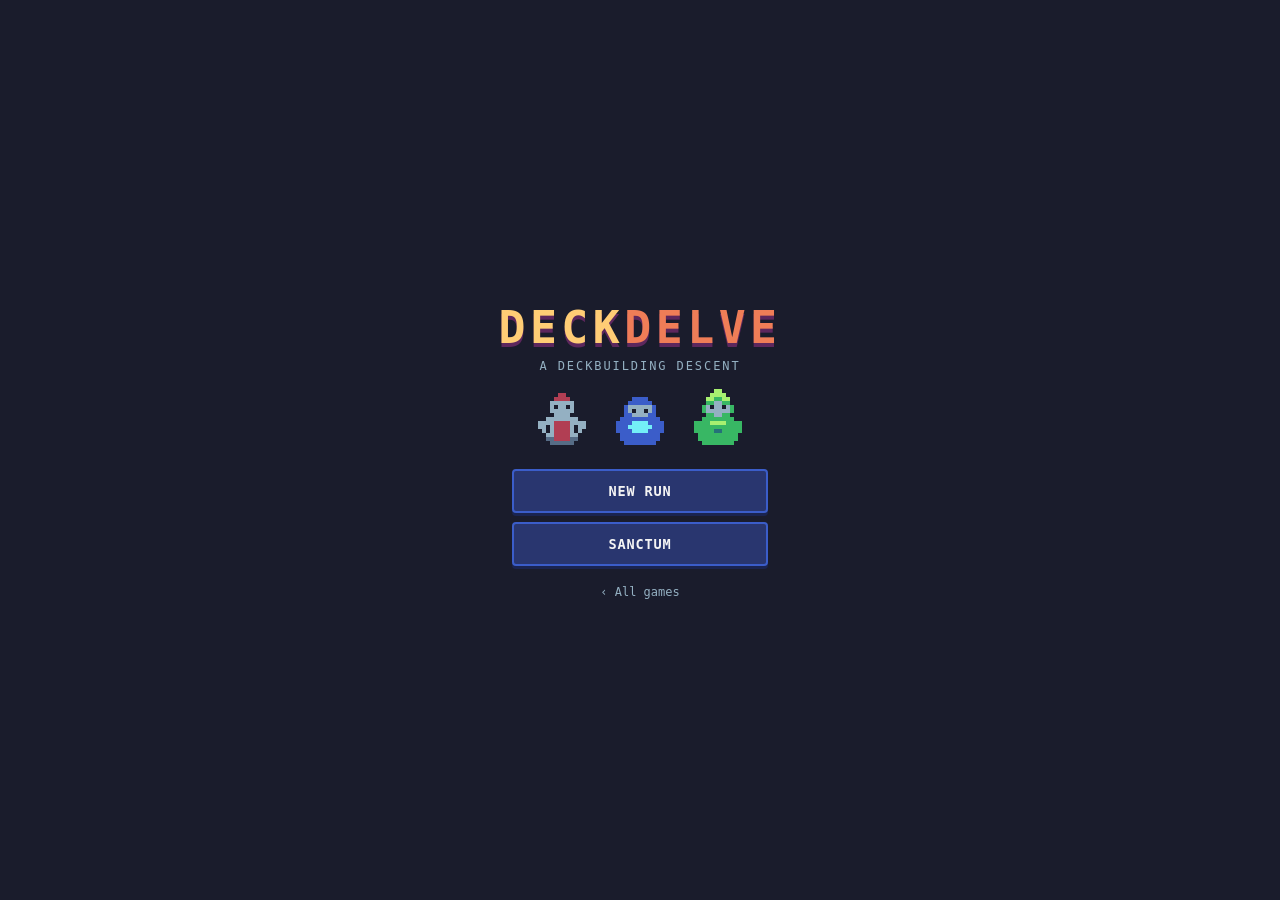
==== games/deckdelve/index.html @ 260368cd "Add Deckdelve, a deckbuilding roguelike A Dream Quest-shaped run: pick a class, take a ten-card deck" ====
<!DOCTYPE html>
<html lang="en">
<head>
  <meta charset="UTF-8">
  <meta name="viewport" content="width=device-width, initial-scale=1, viewport-fit=cover">
  <meta name="theme-color" content="#1a1c2c">
  <title>Deckdelve</title>

  <link rel="manifest" href="../../shared/manifest.json">
  <meta name="apple-mobile-web-app-capable" content="yes">
  <meta name="apple-mobile-web-app-status-bar-style" content="black-translucent">
  <meta name="apple-mobile-web-app-title" content="Deckdelve">
  <link rel="apple-touch-icon" href="../../shared/icons/icon-180.png">
  <link rel="icon" href="../../shared/icons/icon-192.png">

  <link rel="stylesheet" href="../../shared/base.css">
  <link rel="stylesheet" href="style.css">
</head>
<body>
  <div class="app">

    <!-- ---------- title ---------- -->
    <section class="screen is-active" data-screen="title">
      <div class="title-block">
        <h1 class="logo">DECK<span>DELVE</span></h1>
        <p class="tagline">A deckbuilding descent</p>
        <div class="title-art" id="title-art" aria-hidden="true"></div>
      </div>
      <div class="title-menu">
        <button class="rpg-button rpg-button--primary" id="btn-continue" type="button" hidden>Continue</button>
        <button class="rpg-button" id="btn-new" type="button">New Run</button>
        <button class="rpg-button" id="btn-sanctum" type="button">Sanctum</button>
      </div>
      <a class="link-back" href="../../">‹ All games</a>
    </section>

    <!-- ---------- sanctum: what survives a run ---------- -->
    <section class="screen" data-screen="sanctum">
      <header class="bar">
        <button class="icon-button" data-back="title" type="button" aria-label="Title screen">‹</button>
        <span class="bar__title">Sanctum</span>
        <span class="echoes"><b id="sanctum-echoes">0</b> ✦</span>
      </header>
      <div class="scroller">
        <p class="blurb" id="sanctum-stats"></p>
        <div class="unlocks" id="unlock-list"></div>
      </div>
    </section>

    <!-- ---------- choose a class ---------- -->
    <section class="screen" data-screen="pick">
      <header class="bar">
        <button class="icon-button" data-back="title" type="button" aria-label="Title screen">‹</button>
        <span class="bar__title">Choose a delver</span>
      </header>
      <div class="scroller" id="class-list"></div>
    </section>

    <!-- ---------- the path ---------- -->
    <section class="screen" data-screen="path">
      <header class="bar">
        <button class="icon-button" data-back="title" type="button" aria-label="Leave for the title screen">‹</button>
        <span class="bar__title" id="path-title">The Cistern</span>
        <button class="chip-button" id="btn-deck" type="button">Deck <b id="deck-count">10</b></button>
      </header>
      <div class="path-body">
        <div class="hero-slot" id="path-hero"></div>
        <p class="path-prompt" id="path-prompt">Two ways on. Pick one.</p>
        <div class="path-options" id="path-options"></div>
      </div>
    </section>

    <!-- ---------- a fight ---------- -->
    <section class="screen" data-screen="battle">
      <header class="bar">
        <span class="bar__title" id="battle-title">Fight</span>
        <span class="bar__meta">Turn <b id="battle-turn">1</b></span>
      </header>

      <div class="field" id="enemy-row"></div>

      <div class="controls">
        <p class="log" id="battle-log" aria-live="polite"></p>
        <div class="hero-slot" id="battle-hero"></div>
        <p class="card-detail" id="card-detail"></p>
        <div class="hand" id="hand"></div>
        <div class="battle-actions">
          <span class="pile">Draw <b id="pile-draw">0</b></span>
          <button class="rpg-button rpg-button--primary" id="btn-end-turn" type="button">End Turn</button>
          <span class="pile">Used <b id="pile-discard">0</b></span>
        </div>
      </div>
    </section>

  </div>

  <div class="overlay" id="overlay" hidden>
    <div class="panel" id="panel"></div>
  </div>

  <script type="module" src="game.js"></script>
</body>
</html>
---- shared/base.css ----
/* Shared foundation for every game in this repo.
   Solves the iPhone/Safari basics once so each game doesn't re-solve them. */

:root {
  --bg: #0f172a;
  --surface: #1e293b;
  --surface-lit: #334155;
  --accent: #818cf8;
  --accent-strong: #6366f1;
  --text: #f8fafc;
  --text-dim: #94a3b8;
  --radius: 16px;
  --gap: clamp(6px, 2.2vw, 12px);
}

* {
  box-sizing: border-box;
}

html,
body {
  margin: 0;
  height: 100%;
  /* Games own the whole screen: no page scrolling, no rubber-band bounce. */
  overflow: hidden;
  overscroll-behavior: none;
}

body {
  /* dvh, not vh: Safari's collapsing URL bar makes 100vh overflow the screen. */
  min-height: 100dvh;
  background: var(--bg);
  color: var(--text);
  font-family: -apple-system, BlinkMacSystemFont, "Segoe UI", Roboto, sans-serif;
  -webkit-font-smoothing: antialiased;
  /* Don't let iOS resize text when the phone rotates. */
  -webkit-text-size-adjust: 100%;
  /* Kill the grey flash and the double-tap-to-zoom delay on taps. */
  -webkit-tap-highlight-color: transparent;
  touch-action: manipulation;
  -webkit-user-select: none;
  user-select: none;
  /* No "Copy / Look Up" bubble when a card is held down. */
  -webkit-touch-callout: none;
  /* Keep content clear of the notch, the home indicator and rounded corners. */
  padding: env(safe-area-inset-top) env(safe-area-inset-right)
    env(safe-area-inset-bottom) env(safe-area-inset-left);
}

.app {
  display: flex;
  flex-direction: column;
  height: 100%;
}

button {
  font: inherit;
  color: inherit;
  background: none;
  border: none;
  padding: 0;
  cursor: pointer;
}

a {
  color: inherit;
  text-decoration: none;
}

/* A round icon button, sized to stay comfortably tappable (44px is Apple's
   minimum recommended touch target). */
.icon-button {
  display: grid;
  place-items: center;
  width: 44px;
  height: 44px;
  flex: none;
  border-radius: 50%;
  background: var(--surface);
  color: var(--text-dim);
  font-size: 1.25rem;
  line-height: 1;
  transition: background 0.15s ease, color 0.15s ease, transform 0.1s ease;
}

.icon-button:active {
  background: var(--surface-lit);
  color: var(--text);
  transform: scale(0.92);
}

.pill-button {
  padding: 0.85rem 2rem;
  border-radius: 999px;
  background: var(--accent-strong);
  color: #fff;
  font-weight: 600;
  transition: transform 0.1s ease, filter 0.15s ease;
}

.pill-button:active {
  transform: scale(0.96);
  filter: brightness(1.15);
}

@media (prefers-reduced-motion: reduce) {
  * {
    animation-duration: 0.01ms !important;
    transition-duration: 0.01ms !important;
  }
}
---- games/deckdelve/style.css ----
/* Deckdelve. The interface uses the same Sweetie-16 ramp as the sprites, so
   chrome, cards and monsters read as one piece of hardware. */

:root {
  --ink: #1a1c2c;
  --pit: #12141f;
  --panel: #29366f;
  --panel-lit: #3b5dc9;
  --edge: #566c86;
  --paper: #f4f4f4;
  --dim: #94b0c2;
  --gold: #ffcd75;
  --blood: #b13e53;
  --flame: #ef7d57;
  --mana: #41a6f6;
  --leaf: #38b764;
  --plum: #5d275d;

  /* One knob for the hand, one for the monsters. Both fold height into the
     width so landscape - where vertical space is the scarce thing - shrinks
     them instead of overflowing. */
  --card-w: clamp(50px, min(17vw, 11.5vh), 76px);
  --foe-size: clamp(46px, min(24vw, 16vh), 104px);
}

body {
  background: var(--ink);
  color: var(--paper);
  font-family: ui-monospace, "SF Mono", Menlo, Consolas, monospace;
}

.app {
  position: relative;
  height: 100%;
}

.screen {
  display: none;
  flex-direction: column;
  height: 100%;
}

.screen.is-active {
  display: flex;
}

/* Every sprite in the game goes through this: hard edges, no interpolation.
   Sizing is left to each context - and those rules have to name the canvas
   too, or `canvas.sprite` outranks them and the art comes out stretched. */
canvas.sprite {
  image-rendering: pixelated;
  display: block;
  width: 100%;
  height: 100%;
}

/* ---------- shared chrome ------------------------------------------------ */

.bar {
  display: flex;
  align-items: center;
  gap: 0.6rem;
  padding: 0.5rem 0.7rem;
  border-bottom: 2px solid var(--panel);
  flex: none;
}

.bar__title {
  flex: 1;
  font-size: 0.85rem;
  font-weight: 700;
  letter-spacing: 0.08em;
  text-transform: uppercase;
  overflow: hidden;
  text-overflow: ellipsis;
  white-space: nowrap;
}

.bar__meta,
.echoes {
  font-size: 0.75rem;
  color: var(--dim);
}

.echoes b { color: var(--gold); }

.chip-button {
  padding: 0.35rem 0.6rem;
  border: 2px solid var(--panel);
  border-radius: 4px;
  font-size: 0.65rem;
  letter-spacing: 0.08em;
  text-transform: uppercase;
  color: var(--dim);
}

.chip-button b { color: var(--paper); }

.rpg-button {
  padding: 0.75rem 1rem;
  border: 2px solid var(--panel-lit);
  border-radius: 4px;
  background: var(--panel);
  color: var(--paper);
  font: inherit;
  font-size: 0.85rem;
  font-weight: 700;
  letter-spacing: 0.06em;
  text-transform: uppercase;
  /* A chunky offset shadow rather than a gradient - it reads as a console
     button, and it survives being scaled down on a small phone. */
  box-shadow: 0 3px 0 #1a2450;
  transition: transform 0.08s ease, box-shadow 0.08s ease, filter 0.12s ease;
}

.rpg-button:active:not(:disabled) {
  transform: translateY(3px);
  box-shadow: 0 0 0 #1a2450;
}

.rpg-button:disabled {
  opacity: 0.35;
  box-shadow: none;
}

.rpg-button--primary {
  background: var(--blood);
  border-color: var(--flame);
  box-shadow: 0 3px 0 #6d2233;
}

.rpg-button--primary:active:not(:disabled) {
  box-shadow: 0 0 0 #6d2233;
}

.rpg-button--quiet {
  background: transparent;
  border-color: var(--edge);
  box-shadow: none;
  font-size: 0.72rem;
  padding: 0.55rem 0.8rem;
}

.scroller {
  flex: 1;
  min-height: 0;
  overflow-y: auto;
  -webkit-overflow-scrolling: touch;
  padding: 0.8rem;
  display: grid;
  gap: 0.7rem;
  align-content: start;
}

.blurb {
  margin: 0;
  color: var(--dim);
  font-size: 0.75rem;
  line-height: 1.5;
}

/* ---------- gauges and chips --------------------------------------------- */

.gauge {
  position: relative;
  height: 10px;
  border: 1px solid var(--edge);
  border-radius: 2px;
  background: var(--pit);
  overflow: hidden;
}

.gauge__fill {
  height: 100%;
  background: var(--leaf);
  transition: width 0.3s ease;
}

.gauge.is-hurt .gauge__fill { background: var(--gold); }
.gauge.is-critical .gauge__fill { background: var(--blood); }

.gauge__text {
  position: absolute;
  inset: 0;
  display: grid;
  place-items: center;
  font-size: 8px;
  letter-spacing: 0.04em;
  text-shadow: 0 1px 0 #000;
}

.chips {
  display: flex;
  gap: 3px;
  flex-wrap: wrap;
  margin-top: 3px;
  min-height: 11px;
}

.chip {
  padding: 1px 4px;
  border-radius: 2px;
  font-size: 8px;
  letter-spacing: 0.04em;
  text-transform: uppercase;
  background: var(--edge);
  color: var(--ink);
}

.chip.is-bad { background: var(--blood); color: var(--paper); }
.chip.is-good { background: var(--leaf); color: var(--ink); }
.chip--block { background: var(--mana); color: var(--ink); }

/* ---------- title -------------------------------------------------------- */

.screen[data-screen="title"] {
  justify-content: center;
  align-items: center;
  gap: 1.2rem;
  padding: 1.2rem;
  text-align: center;
}

.title-block {
  display: grid;
  gap: 0.3rem;
  justify-items: center;
}

.logo {
  margin: 0;
  font-size: clamp(1.8rem, 11vw, 2.8rem);
  font-weight: 800;
  letter-spacing: 0.1em;
  color: var(--gold);
  text-shadow: 0 4px 0 var(--plum);
}

.logo span { color: var(--flame); }

.tagline {
  margin: 0 0 0.5rem;
  color: var(--dim);
  font-size: 0.75rem;
  letter-spacing: 0.16em;
  text-transform: uppercase;
}

.title-art {
  display: flex;
  gap: 0.9rem;
}

.title-art canvas.sprite {
  width: clamp(44px, 14vw, 64px);
  height: clamp(44px, 14vw, 64px);
  animation: bob 2.4s ease-in-out infinite;
}

.title-art canvas.sprite:nth-child(2) { animation-delay: 0.3s; }
.title-art canvas.sprite:nth-child(3) { animation-delay: 0.6s; }

.title-menu {
  display: grid;
  gap: 0.6rem;
  width: min(100%, 16rem);
}

.link-back {
  color: var(--dim);
  font-size: 0.75rem;
}

/* ---------- sanctum ------------------------------------------------------ */

.unlocks {
  display: grid;
  gap: 0.6rem;
}

.unlock {
  display: grid;
  gap: 0.2rem;
  padding: 0.7rem 0.8rem;
  border: 2px solid var(--panel);
  border-radius: 5px;
  background: rgba(41, 54, 111, 0.35);
  text-align: left;
  width: 100%;
}

.unlock__head {
  display: flex;
  justify-content: space-between;
  align-items: baseline;
  gap: 0.5rem;
}

.unlock__name {
  font-size: 0.85rem;
  font-weight: 700;
  letter-spacing: 0.05em;
}

.unlock__cost {
  font-size: 0.7rem;
  color: var(--gold);
}

.unlock__desc {
  margin: 0;
  font-size: 0.7rem;
  line-height: 1.4;
  color: var(--dim);
}

.unlock.is-owned {
  border-color: var(--leaf);
  background: rgba(56, 183, 100, 0.12);
}

.unlock.is-owned .unlock__cost { color: var(--leaf); }
.unlock.is-locked { opacity: 0.5; }

/* ---------- class picker ------------------------------------------------- */

.pick {
  display: grid;
  grid-template-columns: 52px 1fr;
  gap: 0.8rem;
  align-items: center;
  padding: 0.7rem 0.8rem;
  border: 2px solid var(--panel);
  border-radius: 5px;
  background: rgba(41, 54, 111, 0.35);
  text-align: left;
  width: 100%;
}

.pick canvas.sprite { width: 52px; height: 52px; }
.pick.is-locked { opacity: 0.45; }

.pick__head {
  display: flex;
  justify-content: space-between;
  align-items: baseline;
  gap: 0.5rem;
}

.pick__name { font-size: 0.95rem; font-weight: 700; }
.pick__stat { font-size: 0.65rem; color: var(--gold); }

.pick__blurb {
  margin: 0.25rem 0 0;
  font-size: 0.7rem;
  line-height: 1.4;
  color: var(--dim);
}

/* ---------- the path ----------------------------------------------------- */

.path-body {
  flex: 1;
  min-height: 0;
  display: flex;
  flex-direction: column;
  gap: 0.7rem;
  padding: 0.8rem;
}

.path-prompt {
  margin: 0;
  font-size: 0.72rem;
  letter-spacing: 0.12em;
  text-transform: uppercase;
  color: var(--dim);
  text-align: center;
}

.path-options {
  flex: 1;
  min-height: 0;
  display: grid;
  gap: 0.7rem;
  align-content: center;
}

.door {
  display: grid;
  grid-template-columns: 2rem 1fr auto;
  align-items: center;
  gap: 0.7rem;
  padding: 0.8rem;
  border: 2px solid var(--panel-lit);
  border-radius: 5px;
  background: rgba(41, 54, 111, 0.5);
  box-shadow: 0 3px 0 #1a2450;
  text-align: left;
  transition: transform 0.08s ease, box-shadow 0.08s ease;
}

.door:active {
  transform: translateY(3px);
  box-shadow: 0 0 0 #1a2450;
}

.door__icon {
  font-size: 1.3rem;
  text-align: center;
  color: var(--gold);
}

.door__label {
  display: block;
  font-size: 0.85rem;
  font-weight: 700;
  letter-spacing: 0.06em;
  text-transform: uppercase;
}

.door__desc {
  display: block;
  font-size: 0.66rem;
  color: var(--dim);
  margin-top: 0.15rem;
}

.door__foes {
  display: flex;
  gap: 0.25rem;
}

.door__foes canvas.sprite { width: 30px; height: 30px; }

.door--elite { border-color: var(--flame); }
.door--elite .door__icon { color: var(--flame); }
.door--boss { border-color: var(--blood); background: rgba(177, 62, 83, 0.25); }
.door--boss .door__icon { color: var(--blood); }
.door--rest { border-color: var(--leaf); }
.door--rest .door__icon { color: var(--leaf); }
.door--shrine { border-color: var(--mana); }
.door--shrine .door__icon { color: var(--mana); }

/* ---------- the hero strip ----------------------------------------------- */

/* Just a mount point. It must not be a .hero-strip itself, or the real strip
   lands inside the sprite column of its own grid. */
.hero-slot { flex: none; }

.hero-strip {
  display: grid;
  grid-template-columns: 38px 1fr auto;
  align-items: center;
  gap: 0.6rem;
  padding: 0.4rem 0.6rem;
  border: 2px solid var(--panel);
  border-radius: 5px;
  background: rgba(41, 54, 111, 0.3);
  flex: none;
  position: relative;
}

.hero-strip canvas.sprite { width: 38px; height: 38px; }

.hero-strip__body { min-width: 0; }

.hero-strip__name {
  display: flex;
  justify-content: space-between;
  align-items: baseline;
  gap: 0.5rem;
  font-size: 0.75rem;
  font-weight: 700;
  margin-bottom: 3px;
}

.hero-strip__note {
  font-size: 0.62rem;
  font-weight: 400;
  color: var(--dim);
}

.orb {
  display: grid;
  place-items: center;
  width: 38px;
  height: 38px;
  border: 2px solid var(--gold);
  border-radius: 50%;
  background: rgba(255, 205, 117, 0.12);
  color: var(--gold);
  font-size: 0.7rem;
  font-weight: 700;
}

/* ---------- the field ---------------------------------------------------- */

.field {
  flex: 1;
  min-height: 0;
  display: flex;
  /* Monsters stand on the floor, near the hand: on a tall phone that keeps
     the targets under the thumb instead of stranded up by the status bar. */
  align-items: flex-end;
  justify-content: center;
  gap: 0.5rem;
  padding: 0.5rem 0.5rem 4%;
  /* A backstop: a monster taller than the room must never bleed up over the
     status bar. The sizes below keep it from coming to this. */
  overflow: hidden;
  /* A stone room: cold light from above, warmth pooling at the floor. */
  background:
    radial-gradient(90% 55% at 50% 0%, rgba(59, 93, 201, 0.18), transparent 70%),
    radial-gradient(120% 60% at 50% 100%, rgba(93, 39, 93, 0.4), transparent 75%);
}

.foe {
  position: relative;
  display: grid;
  justify-items: center;
  gap: 2px;
  padding: 3px;
  border: 2px solid transparent;
  border-radius: 4px;
  min-width: 0;
  max-width: 33%;
}

.foe__art {
  position: relative;
  display: block;
  width: var(--foe-size);
  height: var(--foe-size);
  animation: bob 3s ease-in-out infinite;
}

/* A pool of shadow under each monster: without it they read as floating in
   the dark rather than standing in a room. */
.foe__art::after {
  content: "";
  position: absolute;
  left: 12%;
  right: 12%;
  bottom: -5%;
  height: 12%;
  border-radius: 50%;
  background: rgba(18, 20, 31, 0.55);
  z-index: -1;
}

.foe:nth-child(2) .foe__art { animation-delay: 0.4s; }
.foe:nth-child(3) .foe__art { animation-delay: 0.8s; }

.foe.is-boss .foe__art {
  width: calc(var(--foe-size) * 1.5);
  height: calc(var(--foe-size) * 1.5);
}

.foe__name {
  font-size: 0.58rem;
  color: var(--dim);
  white-space: nowrap;
  overflow: hidden;
  text-overflow: ellipsis;
  max-width: 100%;
}

.foe .gauge { width: min(100%, 78px); }
.foe .chips { justify-content: center; }

.foe.is-targetable {
  border-color: var(--flame);
  animation: pulse 1s ease-in-out infinite;
}

.foe.is-dead { display: none; }

/* What it is about to do, in the only two things that matter: the icon and
   the number. */
.intent {
  display: flex;
  align-items: center;
  gap: 3px;
  padding: 2px 5px;
  border: 1px solid var(--edge);
  border-radius: 999px;
  background: var(--pit);
  font-size: 0.62rem;
  min-height: 18px;
}

.intent canvas.sprite { width: 13px; height: 13px; }

/* ---------- battle controls ---------------------------------------------- */

.controls {
  flex: none;
  display: grid;
  /* Without this the hand's own width pushes the whole control block wider
     than the phone, and every measurement of "does it fit" comes out wrong. */
  min-width: 0;
  gap: 0.4rem;
  padding: 0.4rem 0.6rem 0.5rem;
  border-top: 2px solid var(--panel);
}

.log {
  margin: 0;
  min-height: 1em;
  font-size: 0.68rem;
  color: var(--gold);
  text-align: center;
}

.card-detail {
  margin: 0;
  min-height: 1.1em;
  font-size: 0.62rem;
  line-height: 1.2;
  color: var(--dim);
  text-align: center;
}

.hand {
  display: flex;
  justify-content: center;
  align-items: flex-end;
  min-width: 0;
  gap: 4px;
  min-height: calc(var(--card-w) * 1.5);
}

/* A big hand will not sit side by side on a phone, so it fans: game.js
   measures the row and sets the overlap that makes it fit, rather than
   shrinking every face until nothing is readable. */
.hand .card + .card {
  margin-left: var(--overlap, 0px);
}

.battle-actions {
  display: grid;
  grid-template-columns: 1fr auto 1fr;
  align-items: center;
  gap: 0.5rem;
}

.pile {
  font-size: 0.62rem;
  color: var(--dim);
  text-align: center;
}

.pile b { color: var(--paper); }

.battle-actions .rpg-button { padding: 0.6rem 1.1rem; }

/* ---------- cards -------------------------------------------------------- */

.card {
  position: relative;
  flex: 0 0 auto;
  width: var(--card-w);
  height: calc(var(--card-w) * 1.5);
  padding: 3px;
  display: grid;
  grid-template-rows: auto 1fr auto auto;
  justify-items: center;
  gap: 1px;
  border: 2px solid var(--edge);
  border-radius: 4px;
  background: linear-gradient(180deg, #232744, #171a2c);
  color: var(--paper);
  text-align: center;
  transition: transform 0.1s ease, border-color 0.1s ease;
}

.card--attack { border-color: var(--blood); }
.card--skill { border-color: var(--mana); }
.card--power { border-color: var(--gold); }

.card.is-selected {
  transform: translateY(-10px);
  box-shadow: 0 0 0 2px var(--gold);
  z-index: 2;
}

.card.is-spent { opacity: 0.4; }

.card.is-upgraded {
  background: linear-gradient(180deg, #2c2a4a, #1d1a2e);
  box-shadow: inset 0 0 0 1px rgba(255, 205, 117, 0.5);
}

.card__cost {
  position: absolute;
  top: -7px;
  left: -7px;
  display: grid;
  place-items: center;
  width: 17px;
  height: 17px;
  border: 2px solid var(--gold);
  border-radius: 50%;
  background: var(--ink);
  color: var(--gold);
  font-size: 0.6rem;
  font-weight: 700;
}

.card canvas.sprite.card__icon {
  width: 58%;
  height: auto;
  aspect-ratio: 1;
  align-self: center;
}

.card__name {
  font-size: 0.48rem;
  font-weight: 700;
  letter-spacing: 0.02em;
  text-transform: uppercase;
  line-height: 1.1;
  max-width: 100%;
  overflow: hidden;
  text-overflow: ellipsis;
  white-space: nowrap;
}

.card__lines {
  display: grid;
  gap: 1px;
  width: 100%;
}

.card__line {
  font-size: 0.42rem;
  letter-spacing: 0.02em;
  color: var(--gold);
  white-space: nowrap;
  overflow: hidden;
  text-overflow: ellipsis;
}

.card__line--quiet { color: var(--edge); }

.card--compact {
  width: calc(var(--card-w) * 0.92);
  height: calc(var(--card-w) * 1.38);
}

/* ---------- overlay panels ----------------------------------------------- */

/* `hidden` sets display:none, which a class rule would otherwise beat - and
   an overlay that never leaves puts a dark sheet over the whole game. */
.overlay[hidden] {
  display: none;
}

.overlay {
  position: fixed;
  inset: 0;
  display: grid;
  place-items: center;
  padding: env(safe-area-inset-top) env(safe-area-inset-right)
    env(safe-area-inset-bottom) env(safe-area-inset-left);
  background: rgba(18, 20, 31, 0.88);
  z-index: 10;
}

.panel {
  /* Solid, not just a tint: a card list over a live path screen is unreadable
     otherwise. */
  width: min(100%, 30rem);
  max-height: calc(100% - 1rem);
  margin: 0.5rem;
  overflow-y: auto;
  -webkit-overflow-scrolling: touch;
  display: grid;
  gap: 0.7rem;
  padding: 1rem 0.9rem;
  align-content: start;
  border: 2px solid var(--panel);
  border-radius: 6px;
  background: rgba(18, 20, 31, 0.97);
}

.panel__head { text-align: center; }

.panel__title {
  margin: 0;
  font-size: 1.1rem;
  letter-spacing: 0.08em;
  text-transform: uppercase;
  color: var(--gold);
}

.panel__sub,
.panel__body {
  margin: 0.3rem 0 0;
  font-size: 0.72rem;
  line-height: 1.4;
  color: var(--dim);
  text-align: center;
}

.card-row {
  display: flex;
  justify-content: center;
  align-items: flex-start;
  gap: 0.5rem;
  flex-wrap: wrap;
}

.card-pick {
  display: grid;
  justify-items: center;
  gap: 0.3rem;
  width: calc(var(--card-w) + 12px);
}

.card-pick__text {
  margin: 0;
  font-size: 0.52rem;
  line-height: 1.25;
  color: var(--dim);
  text-align: center;
}

.deck-grid {
  display: flex;
  flex-wrap: wrap;
  justify-content: center;
  gap: 0.4rem;
}

.legend {
  display: grid;
  gap: 0.3rem;
  margin-top: 0.4rem;
  padding-top: 0.6rem;
  border-top: 2px solid var(--panel);
}

.legend__title {
  margin: 0;
  font-size: 0.7rem;
  letter-spacing: 0.14em;
  text-transform: uppercase;
  color: var(--dim);
}

.legend__row {
  margin: 0;
  font-size: 0.62rem;
  line-height: 1.45;
  color: var(--dim);
}

/* ---------- feedback ----------------------------------------------------- */

.floater {
  position: absolute;
  left: 50%;
  top: 20%;
  transform: translateX(-50%);
  font-size: 0.85rem;
  font-weight: 700;
  text-shadow: 0 2px 0 #000;
  pointer-events: none;
  animation: float-up 0.75s ease-out forwards;
  z-index: 3;
}

.floater--hit { color: var(--flame); }
.floater--block { color: var(--mana); }
.floater--heal { color: var(--leaf); }

.is-struck { animation: shake 0.22s ease-in-out; }

@keyframes float-up {
  from { opacity: 1; transform: translate(-50%, 0); }
  to { opacity: 0; transform: translate(-50%, -26px); }
}

@keyframes shake {
  0%, 100% { transform: translateX(0); }
  25% { transform: translateX(-4px); }
  75% { transform: translateX(4px); }
}

@keyframes bob {
  0%, 100% { transform: translateY(0); }
  50% { transform: translateY(-4px); }
}

@keyframes pulse {
  0%, 100% { border-color: var(--flame); }
  50% { border-color: var(--gold); }
}

/* ---------- landscape ----------------------------------------------------

   Short and wide: the field gets whatever is left after the controls, and the
   controls get tighter rather than taller. */

@media (orientation: landscape) and (max-height: 460px) {
  :root { --foe-size: clamp(40px, 12.5vh, 76px); }
  .controls { gap: 0.25rem; padding: 0.3rem 0.6rem 0.4rem; }
  .log, .card-detail { font-size: 0.6rem; min-height: 0.9em; }
  .hero-strip { padding: 0.25rem 0.5rem; }
  .hero-strip__art, .orb { width: 30px; height: 30px; }
  .bar { padding: 0.3rem 0.7rem; }
  .battle-actions .rpg-button { padding: 0.45rem 1rem; }
  .path-options { gap: 0.5rem; }
  .door { padding: 0.55rem 0.7rem; }
}
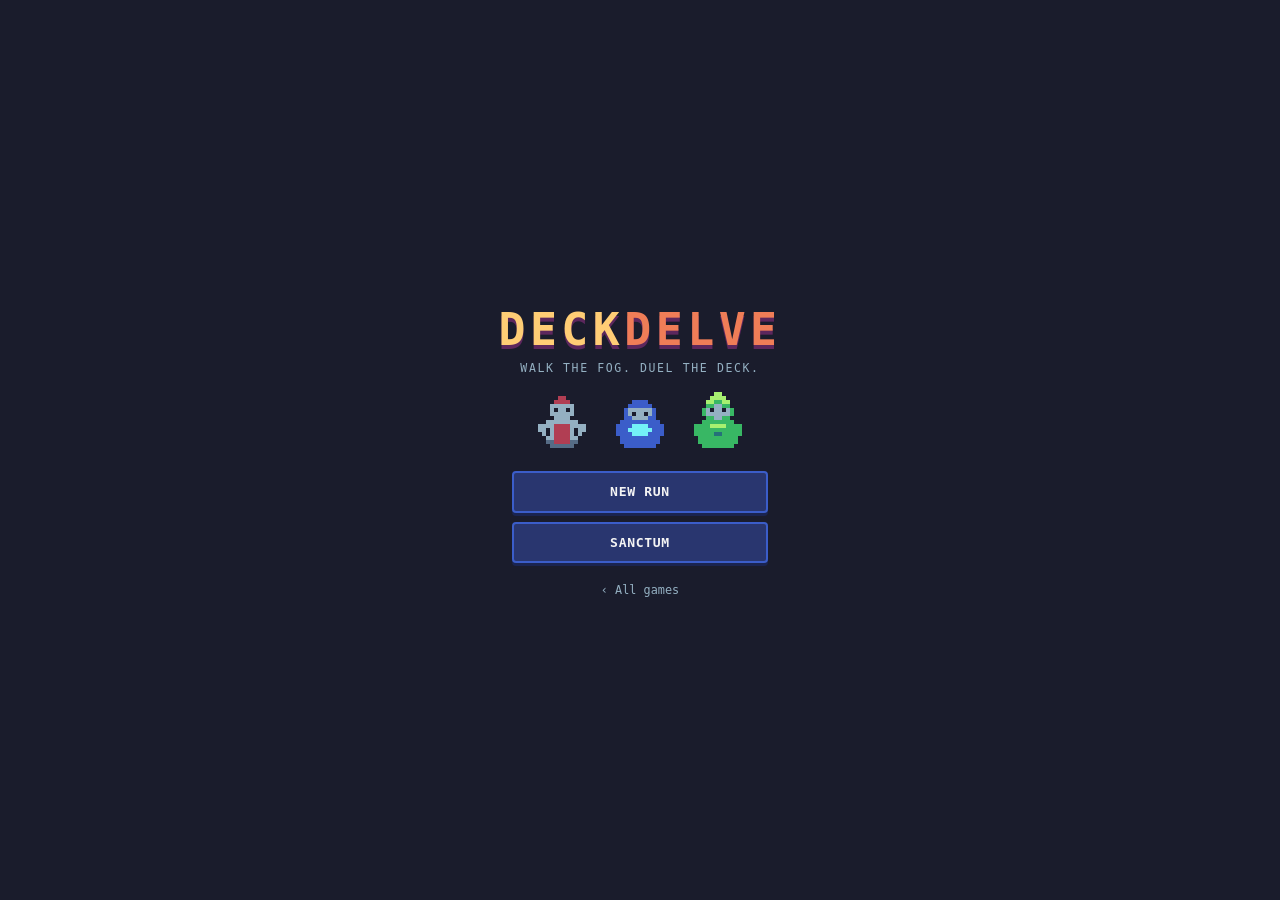
==== commit 8865a21c: "Deckdelve: rebuild it as a dungeon crawl, not a Spire clone The first version had the Spire's skelet" ====
--- a/games/deckdelve/index.html
+++ b/games/deckdelve/index.html
@@ -23,7 +23,7 @@
     <section class="screen is-active" data-screen="title">
       <div class="title-block">
         <h1 class="logo">DECK<span>DELVE</span></h1>
-        <p class="tagline">A deckbuilding descent</p>
+        <p class="tagline">Walk the fog. Duel the deck.</p>
         <div class="title-art" id="title-art" aria-hidden="true"></div>
       </div>
       <div class="title-menu">
@@ -39,7 +39,7 @@
       <header class="bar">
         <button class="icon-button" data-back="title" type="button" aria-label="Title screen">‹</button>
         <span class="bar__title">Sanctum</span>
-        <span class="echoes"><b id="sanctum-echoes">0</b> ✦</span>
+        <span class="echoes"><b id="sanctum-lore">0</b> ✦</span>
       </header>
       <div class="scroller">
         <p class="blurb" id="sanctum-stats"></p>
@@ -47,7 +47,7 @@
       </div>
     </section>
 
-    <!-- ---------- choose a class ---------- -->
+    <!-- ---------- choose a delver ---------- -->
     <section class="screen" data-screen="pick">
       <header class="bar">
         <button class="icon-button" data-back="title" type="button" aria-label="Title screen">‹</button>
@@ -56,37 +56,49 @@
       <div class="scroller" id="class-list"></div>
     </section>
 
-    <!-- ---------- the path ---------- -->
-    <section class="screen" data-screen="path">
+    <!-- ---------- the dungeon floor ---------- -->
+    <section class="screen" data-screen="map">
       <header class="bar">
         <button class="icon-button" data-back="title" type="button" aria-label="Leave for the title screen">‹</button>
-        <span class="bar__title" id="path-title">The Cistern</span>
-        <button class="chip-button" id="btn-deck" type="button">Deck <b id="deck-count">10</b></button>
+        <span class="bar__title" id="map-title">The Cistern</span>
+        <span class="bar__meta" id="map-left"></span>
       </header>
-      <div class="path-body">
-        <div class="hero-slot" id="path-hero"></div>
-        <p class="path-prompt" id="path-prompt">Two ways on. Pick one.</p>
-        <div class="path-options" id="path-options"></div>
+
+      <div class="map-wrap">
+        <div class="grid" id="grid"></div>
+      </div>
+
+      <div class="map-foot">
+        <p class="log" id="map-log" aria-live="polite"></p>
+        <div class="hero-slot" id="map-hero"></div>
+        <div class="map-actions">
+          <button class="chip-button" id="btn-deck" type="button">Deck <b id="deck-count">8</b></button>
+          <button class="chip-button" id="btn-potion" type="button">Potion <b id="potion-count">0</b></button>
+          <button class="chip-button" id="btn-legend" type="button">Statuses</button>
+        </div>
       </div>
     </section>
 
-    <!-- ---------- a fight ---------- -->
-    <section class="screen" data-screen="battle">
+    <!-- ---------- a duel ---------- -->
+    <section class="screen" data-screen="duel">
       <header class="bar">
-        <span class="bar__title" id="battle-title">Fight</span>
-        <span class="bar__meta">Turn <b id="battle-turn">1</b></span>
+        <span class="bar__title" id="duel-title">Cinder Mote</span>
+        <span class="bar__meta">Round <b id="duel-round">1</b></span>
       </header>
 
-      <div class="field" id="enemy-row"></div>
+      <div class="arena">
+        <button class="foe" id="foe-card" type="button"></button>
+      </div>
 
       <div class="controls">
-        <p class="log" id="battle-log" aria-live="polite"></p>
-        <div class="hero-slot" id="battle-hero"></div>
+        <p class="tell" id="foe-tell" aria-live="polite"></p>
+        <div class="scales" id="scales"></div>
+        <div class="hero-slot" id="duel-hero"></div>
         <p class="card-detail" id="card-detail"></p>
         <div class="hand" id="hand"></div>
         <div class="battle-actions">
           <span class="pile">Draw <b id="pile-draw">0</b></span>
-          <button class="rpg-button rpg-button--primary" id="btn-end-turn" type="button">End Turn</button>
+          <button class="rpg-button rpg-button--primary" id="btn-end-round" type="button">End Round</button>
           <span class="pile">Used <b id="pile-discard">0</b></span>
         </div>
       </div>
--- a/shared/base.css
+++ b/shared/base.css
@@ -67,6 +67,15 @@
   text-decoration: none;
 }
 
+/* `hidden` is only a UA default of `display: none`, so any class that sets
+   `display` itself silently beats it - and an overlay that is still laid out
+   swallows every tap on the screen behind it while being invisible. Every
+   game here had re-solved this in its own stylesheet; it lives here now so
+   the next one inherits the fix. */
+[hidden] {
+  display: none !important;
+}
+
 /* A round icon button, sized to stay comfortably tappable (44px is Apple's
    minimum recommended touch target). */
 .icon-button {
--- a/games/deckdelve/style.css
+++ b/games/deckdelve/style.css
@@ -1,5 +1,5 @@
 /* Deckdelve. The interface uses the same Sweetie-16 ramp as the sprites, so
-   chrome, cards and monsters read as one piece of hardware. */
+   chrome, cards, tiles and monsters read as one piece of hardware. */
 
 :root {
   --ink: #1a1c2c;
@@ -16,11 +16,9 @@
   --leaf: #38b764;
   --plum: #5d275d;
 
-  /* One knob for the hand, one for the monsters. Both fold height into the
-     width so landscape - where vertical space is the scarce thing - shrinks
-     them instead of overflowing. */
+  /* Both fold height into the width, so landscape - where vertical space is
+     the scarce thing - shrinks them instead of overflowing. */
   --card-w: clamp(50px, min(17vw, 11.5vh), 76px);
-  --foe-size: clamp(46px, min(24vw, 16vh), 104px);
 }
 
 body {
@@ -29,24 +27,13 @@
   font-family: ui-monospace, "SF Mono", Menlo, Consolas, monospace;
 }
 
-.app {
-  position: relative;
-  height: 100%;
-}
-
-.screen {
-  display: none;
-  flex-direction: column;
-  height: 100%;
-}
-
-.screen.is-active {
-  display: flex;
-}
-
-/* Every sprite in the game goes through this: hard edges, no interpolation.
-   Sizing is left to each context - and those rules have to name the canvas
-   too, or `canvas.sprite` outranks them and the art comes out stretched. */
+.app { position: relative; height: 100%; }
+
+.screen { display: none; flex-direction: column; height: 100%; }
+.screen.is-active { display: flex; }
+
+/* Hard edges, no interpolation. Sizing is left to each context - and those
+   rules have to name the canvas too, or `canvas.sprite` outranks them. */
 canvas.sprite {
   image-rendering: pixelated;
   display: block;
@@ -67,61 +54,51 @@
 
 .bar__title {
   flex: 1;
-  font-size: 0.85rem;
+  font-size: 0.82rem;
   font-weight: 700;
-  letter-spacing: 0.08em;
+  letter-spacing: 0.07em;
   text-transform: uppercase;
   overflow: hidden;
   text-overflow: ellipsis;
   white-space: nowrap;
 }
 
-.bar__meta,
-.echoes {
-  font-size: 0.75rem;
-  color: var(--dim);
-}
-
+.bar__meta, .echoes { font-size: 0.7rem; color: var(--dim); white-space: nowrap; }
+.bar__meta b.is-late { color: var(--flame); }
 .echoes b { color: var(--gold); }
 
 .chip-button {
-  padding: 0.35rem 0.6rem;
+  padding: 0.35rem 0.55rem;
   border: 2px solid var(--panel);
   border-radius: 4px;
-  font-size: 0.65rem;
-  letter-spacing: 0.08em;
+  font-size: 0.62rem;
+  letter-spacing: 0.06em;
   text-transform: uppercase;
   color: var(--dim);
 }
 
 .chip-button b { color: var(--paper); }
+.chip-button:disabled { opacity: 0.35; }
 
 .rpg-button {
-  padding: 0.75rem 1rem;
+  padding: 0.7rem 1rem;
   border: 2px solid var(--panel-lit);
   border-radius: 4px;
   background: var(--panel);
   color: var(--paper);
   font: inherit;
-  font-size: 0.85rem;
+  font-size: 0.82rem;
   font-weight: 700;
-  letter-spacing: 0.06em;
+  letter-spacing: 0.05em;
   text-transform: uppercase;
-  /* A chunky offset shadow rather than a gradient - it reads as a console
+  /* Chunky offset shadow rather than a gradient - it reads as a console
      button, and it survives being scaled down on a small phone. */
   box-shadow: 0 3px 0 #1a2450;
-  transition: transform 0.08s ease, box-shadow 0.08s ease, filter 0.12s ease;
-}
-
-.rpg-button:active:not(:disabled) {
-  transform: translateY(3px);
-  box-shadow: 0 0 0 #1a2450;
-}
-
-.rpg-button:disabled {
-  opacity: 0.35;
-  box-shadow: none;
-}
+  transition: transform 0.08s ease, box-shadow 0.08s ease;
+}
+
+.rpg-button:active:not(:disabled) { transform: translateY(3px); box-shadow: 0 0 0 #1a2450; }
+.rpg-button:disabled { opacity: 0.35; box-shadow: none; }
 
 .rpg-button--primary {
   background: var(--blood);
@@ -129,16 +106,14 @@
   box-shadow: 0 3px 0 #6d2233;
 }
 
-.rpg-button--primary:active:not(:disabled) {
-  box-shadow: 0 0 0 #6d2233;
-}
+.rpg-button--primary:active:not(:disabled) { box-shadow: 0 0 0 #6d2233; }
 
 .rpg-button--quiet {
   background: transparent;
   border-color: var(--edge);
   box-shadow: none;
-  font-size: 0.72rem;
-  padding: 0.55rem 0.8rem;
+  font-size: 0.7rem;
+  padding: 0.5rem 0.8rem;
 }
 
 .scroller {
@@ -152,12 +127,7 @@
   align-content: start;
 }
 
-.blurb {
-  margin: 0;
-  color: var(--dim);
-  font-size: 0.75rem;
-  line-height: 1.5;
-}
+.blurb { margin: 0; color: var(--dim); font-size: 0.74rem; line-height: 1.5; }
 
 /* ---------- gauges and chips --------------------------------------------- */
 
@@ -170,14 +140,12 @@
   overflow: hidden;
 }
 
-.gauge__fill {
-  height: 100%;
-  background: var(--leaf);
-  transition: width 0.3s ease;
-}
-
+.gauge__fill { height: 100%; background: var(--leaf); transition: width 0.3s ease; }
 .gauge.is-hurt .gauge__fill { background: var(--gold); }
 .gauge.is-critical .gauge__fill { background: var(--blood); }
+.gauge--xp { height: 7px; margin-top: 2px; }
+.gauge--xp .gauge__fill { background: var(--panel-lit); }
+.gauge--xp .gauge__text { font-size: 6px; color: var(--dim); }
 
 .gauge__text {
   position: absolute;
@@ -189,13 +157,7 @@
   text-shadow: 0 1px 0 #000;
 }
 
-.chips {
-  display: flex;
-  gap: 3px;
-  flex-wrap: wrap;
-  margin-top: 3px;
-  min-height: 11px;
-}
+.chips { display: flex; gap: 3px; flex-wrap: wrap; margin-top: 3px; min-height: 11px; }
 
 .chip {
   padding: 1px 4px;
@@ -209,7 +171,6 @@
 
 .chip.is-bad { background: var(--blood); color: var(--paper); }
 .chip.is-good { background: var(--leaf); color: var(--ink); }
-.chip--block { background: var(--mana); color: var(--ink); }
 
 /* ---------- title -------------------------------------------------------- */
 
@@ -221,11 +182,7 @@
   text-align: center;
 }
 
-.title-block {
-  display: grid;
-  gap: 0.3rem;
-  justify-items: center;
-}
+.title-block { display: grid; gap: 0.3rem; justify-items: center; }
 
 .logo {
   margin: 0;
@@ -241,15 +198,12 @@
 .tagline {
   margin: 0 0 0.5rem;
   color: var(--dim);
-  font-size: 0.75rem;
-  letter-spacing: 0.16em;
+  font-size: 0.72rem;
+  letter-spacing: 0.14em;
   text-transform: uppercase;
 }
 
-.title-art {
-  display: flex;
-  gap: 0.9rem;
-}
+.title-art { display: flex; gap: 0.9rem; }
 
 .title-art canvas.sprite {
   width: clamp(44px, 14vw, 64px);
@@ -260,27 +214,14 @@
 .title-art canvas.sprite:nth-child(2) { animation-delay: 0.3s; }
 .title-art canvas.sprite:nth-child(3) { animation-delay: 0.6s; }
 
-.title-menu {
-  display: grid;
-  gap: 0.6rem;
-  width: min(100%, 16rem);
-}
-
-.link-back {
-  color: var(--dim);
-  font-size: 0.75rem;
-}
-
-/* ---------- sanctum ------------------------------------------------------ */
-
-.unlocks {
-  display: grid;
-  gap: 0.6rem;
-}
-
-.unlock {
-  display: grid;
-  gap: 0.2rem;
+.title-menu { display: grid; gap: 0.6rem; width: min(100%, 16rem); }
+.link-back { color: var(--dim); font-size: 0.74rem; }
+
+/* ---------- sanctum and the class picker --------------------------------- */
+
+.unlocks { display: grid; gap: 0.6rem; }
+
+.unlock, .pick {
   padding: 0.7rem 0.8rem;
   border: 2px solid var(--panel);
   border-radius: 5px;
@@ -289,162 +230,100 @@
   width: 100%;
 }
 
-.unlock__head {
-  display: flex;
-  justify-content: space-between;
-  align-items: baseline;
-  gap: 0.5rem;
-}
-
-.unlock__name {
-  font-size: 0.85rem;
-  font-weight: 700;
-  letter-spacing: 0.05em;
-}
-
-.unlock__cost {
-  font-size: 0.7rem;
-  color: var(--gold);
-}
-
-.unlock__desc {
-  margin: 0;
-  font-size: 0.7rem;
-  line-height: 1.4;
-  color: var(--dim);
-}
-
-.unlock.is-owned {
-  border-color: var(--leaf);
-  background: rgba(56, 183, 100, 0.12);
-}
-
+.unlock { display: grid; gap: 0.2rem; }
+.unlock__head, .pick__head { display: flex; justify-content: space-between; align-items: baseline; gap: 0.5rem; }
+.unlock__name { font-size: 0.84rem; font-weight: 700; letter-spacing: 0.04em; }
+.unlock__cost { font-size: 0.7rem; color: var(--gold); }
+.unlock__desc { margin: 0; font-size: 0.7rem; line-height: 1.4; color: var(--dim); }
+.unlock.is-owned { border-color: var(--leaf); background: rgba(56, 183, 100, 0.12); }
 .unlock.is-owned .unlock__cost { color: var(--leaf); }
 .unlock.is-locked { opacity: 0.5; }
 
-/* ---------- class picker ------------------------------------------------- */
-
-.pick {
-  display: grid;
-  grid-template-columns: 52px 1fr;
-  gap: 0.8rem;
-  align-items: center;
-  padding: 0.7rem 0.8rem;
-  border: 2px solid var(--panel);
-  border-radius: 5px;
-  background: rgba(41, 54, 111, 0.35);
-  text-align: left;
-  width: 100%;
-}
-
+.pick { display: grid; grid-template-columns: 52px 1fr; gap: 0.8rem; align-items: center; }
 .pick canvas.sprite { width: 52px; height: 52px; }
 .pick.is-locked { opacity: 0.45; }
-
-.pick__head {
-  display: flex;
-  justify-content: space-between;
-  align-items: baseline;
-  gap: 0.5rem;
-}
-
-.pick__name { font-size: 0.95rem; font-weight: 700; }
-.pick__stat { font-size: 0.65rem; color: var(--gold); }
-
-.pick__blurb {
-  margin: 0.25rem 0 0;
-  font-size: 0.7rem;
-  line-height: 1.4;
-  color: var(--dim);
-}
-
-/* ---------- the path ----------------------------------------------------- */
-
-.path-body {
+.pick__name { font-size: 0.92rem; font-weight: 700; }
+.pick__stat { font-size: 0.62rem; color: var(--gold); }
+.pick__blurb { margin: 0.25rem 0 0; font-size: 0.68rem; line-height: 1.4; color: var(--dim); }
+
+/* ---------- the floor ----------------------------------------------------
+
+   The grid is square and folds height into its width, so it fills a portrait
+   phone and shrinks to fit a landscape one without ever scrolling. */
+
+.map-wrap {
   flex: 1;
   min-height: 0;
-  display: flex;
-  flex-direction: column;
-  gap: 0.7rem;
-  padding: 0.8rem;
-}
-
-.path-prompt {
-  margin: 0;
-  font-size: 0.72rem;
-  letter-spacing: 0.12em;
-  text-transform: uppercase;
-  color: var(--dim);
-  text-align: center;
-}
-
-.path-options {
-  flex: 1;
-  min-height: 0;
-  display: grid;
-  gap: 0.7rem;
-  align-content: center;
-}
-
-.door {
-  display: grid;
-  grid-template-columns: 2rem 1fr auto;
-  align-items: center;
-  gap: 0.7rem;
-  padding: 0.8rem;
-  border: 2px solid var(--panel-lit);
-  border-radius: 5px;
-  background: rgba(41, 54, 111, 0.5);
-  box-shadow: 0 3px 0 #1a2450;
-  text-align: left;
-  transition: transform 0.08s ease, box-shadow 0.08s ease;
-}
-
-.door:active {
-  transform: translateY(3px);
-  box-shadow: 0 0 0 #1a2450;
-}
-
-.door__icon {
-  font-size: 1.3rem;
-  text-align: center;
-  color: var(--gold);
-}
-
-.door__label {
-  display: block;
-  font-size: 0.85rem;
-  font-weight: 700;
-  letter-spacing: 0.06em;
-  text-transform: uppercase;
-}
-
-.door__desc {
-  display: block;
-  font-size: 0.66rem;
-  color: var(--dim);
-  margin-top: 0.15rem;
-}
-
-.door__foes {
-  display: flex;
-  gap: 0.25rem;
-}
-
-.door__foes canvas.sprite { width: 30px; height: 30px; }
-
-.door--elite { border-color: var(--flame); }
-.door--elite .door__icon { color: var(--flame); }
-.door--boss { border-color: var(--blood); background: rgba(177, 62, 83, 0.25); }
-.door--boss .door__icon { color: var(--blood); }
-.door--rest { border-color: var(--leaf); }
-.door--rest .door__icon { color: var(--leaf); }
-.door--shrine { border-color: var(--mana); }
-.door--shrine .door__icon { color: var(--mana); }
+  display: grid;
+  place-items: center;
+  padding: 0.5rem;
+}
+
+.grid {
+  display: grid;
+  grid-template-columns: repeat(var(--cols, 6), 1fr);
+  gap: 3px;
+  width: min(100%, 62vh);
+  aspect-ratio: 1;
+}
+
+.tile {
+  position: relative;
+  aspect-ratio: 1;
+  display: grid;
+  place-items: center;
+  border: 2px solid #1f2440;
+  border-radius: 3px;
+  background: #20263f;
+  padding: 0;
+  min-width: 0;
+}
+
+/* Unwalked dark is nearly black; walked stone is a shade up. */
+.tile--fog { background: #14172a; border-color: #171b30; }
+.tile--wall { background: #0e1020; border-color: #0b0d1a; }
+.tile--wall::after {
+  content: "";
+  width: 46%;
+  height: 46%;
+  border-radius: 2px;
+  background: #2a3050;
+}
+
+.tile--foe, .tile--elite, .tile--boss { background: #2a2038; border-color: #3a2b4a; }
+.tile--elite { border-color: var(--flame); }
+.tile--boss { border-color: var(--blood); background: #3a1f2c; }
+.tile--chest, .tile--shop { background: #23304a; border-color: #33456b; }
+.tile--altar { background: #251f3d; border-color: #3b3060; }
+.tile--fire { background: #33262a; border-color: #5a3a34; }
+.tile--stairs { background: #1d3330; border-color: #2f5a4e; }
+
+.tile__art { width: 78%; height: 78%; }
+.tile__hero { position: absolute; inset: 8%; width: 84%; height: 84%; }
+
+.tile.is-hero { border-color: var(--gold); background: #2b3358; }
+.tile.is-near { border-color: var(--panel-lit); }
+.tile.is-near.tile--foe, .tile.is-near.tile--elite, .tile.is-near.tile--boss { border-color: var(--flame); }
+.tile.is-near::before {
+  content: "";
+  position: absolute;
+  inset: 2px;
+  border: 1px dashed rgba(65, 166, 246, 0.5);
+  border-radius: 2px;
+}
+
+.map-foot {
+  flex: none;
+  display: grid;
+  gap: 0.4rem;
+  padding: 0.4rem 0.6rem 0.5rem;
+  border-top: 2px solid var(--panel);
+}
+
+.map-actions { display: flex; gap: 0.4rem; justify-content: center; }
 
 /* ---------- the hero strip ----------------------------------------------- */
 
-/* Just a mount point. It must not be a .hero-strip itself, or the real strip
-   lands inside the sprite column of its own grid. */
 .hero-slot { flex: none; }
 
 .hero-strip {
@@ -456,12 +335,10 @@
   border: 2px solid var(--panel);
   border-radius: 5px;
   background: rgba(41, 54, 111, 0.3);
-  flex: none;
   position: relative;
 }
 
 .hero-strip canvas.sprite { width: 38px; height: 38px; }
-
 .hero-strip__body { min-width: 0; }
 
 .hero-strip__name {
@@ -469,157 +346,157 @@
   justify-content: space-between;
   align-items: baseline;
   gap: 0.5rem;
-  font-size: 0.75rem;
+  font-size: 0.74rem;
   font-weight: 700;
   margin-bottom: 3px;
 }
 
-.hero-strip__note {
-  font-size: 0.62rem;
-  font-weight: 400;
-  color: var(--dim);
-}
-
-.orb {
-  display: grid;
-  place-items: center;
-  width: 38px;
-  height: 38px;
-  border: 2px solid var(--gold);
-  border-radius: 50%;
-  background: rgba(255, 205, 117, 0.12);
-  color: var(--gold);
-  font-size: 0.7rem;
-  font-weight: 700;
-}
-
-/* ---------- the field ---------------------------------------------------- */
-
-.field {
+.hero-strip__note { font-size: 0.6rem; font-weight: 400; color: var(--dim); }
+.purse { font-size: 0.72rem; color: var(--gold); font-weight: 700; }
+
+/* ---------- the duel ----------------------------------------------------- */
+
+.arena {
   flex: 1;
   min-height: 0;
   display: flex;
-  /* Monsters stand on the floor, near the hand: on a tall phone that keeps
-     the targets under the thumb instead of stranded up by the status bar. */
-  align-items: flex-end;
+  flex-direction: column;
+  align-items: center;
   justify-content: center;
-  gap: 0.5rem;
-  padding: 0.5rem 0.5rem 4%;
-  /* A backstop: a monster taller than the room must never bleed up over the
-     status bar. The sizes below keep it from coming to this. */
+  gap: 0.4rem;
+  padding: 0.5rem;
+  /* A monster taller than the room must never bleed over the status bar. */
   overflow: hidden;
-  /* A stone room: cold light from above, warmth pooling at the floor. */
   background:
     radial-gradient(90% 55% at 50% 0%, rgba(59, 93, 201, 0.18), transparent 70%),
     radial-gradient(120% 60% at 50% 100%, rgba(93, 39, 93, 0.4), transparent 75%);
 }
 
 .foe {
+  background: none;
+  border: none;
+  padding: 0;
   position: relative;
-  display: grid;
-  justify-items: center;
-  gap: 2px;
-  padding: 3px;
-  border: 2px solid transparent;
-  border-radius: 4px;
-  min-width: 0;
-  max-width: 33%;
-}
-
-.foe__art {
+  max-width: 100%;
+}
+
+.foe-face { display: grid; justify-items: center; gap: 3px; }
+
+.foe-face .foe__art {
   position: relative;
   display: block;
-  width: var(--foe-size);
-  height: var(--foe-size);
+  width: clamp(56px, min(38vw, 21vh), 150px);
+  height: clamp(56px, min(38vw, 21vh), 150px);
   animation: bob 3s ease-in-out infinite;
 }
 
-/* A pool of shadow under each monster: without it they read as floating in
-   the dark rather than standing in a room. */
-.foe__art::after {
+.foe-face--big .foe__art {
+  width: clamp(72px, min(50vw, 28vh), 190px);
+  height: clamp(72px, min(50vw, 28vh), 190px);
+}
+
+/* A pool of shadow under the monster: without it it reads as floating. */
+.foe-face .foe__art::after {
   content: "";
   position: absolute;
   left: 12%;
   right: 12%;
-  bottom: -5%;
-  height: 12%;
+  bottom: -4%;
+  height: 10%;
   border-radius: 50%;
   background: rgba(18, 20, 31, 0.55);
   z-index: -1;
 }
 
-.foe:nth-child(2) .foe__art { animation-delay: 0.4s; }
-.foe:nth-child(3) .foe__art { animation-delay: 0.8s; }
-
-.foe.is-boss .foe__art {
-  width: calc(var(--foe-size) * 1.5);
-  height: calc(var(--foe-size) * 1.5);
-}
-
-.foe__name {
-  font-size: 0.58rem;
+.foe__name { font-size: 0.68rem; color: var(--dim); }
+.foe-face .gauge { width: min(60vw, 180px); }
+
+.tell {
+  margin: 0;
+  font-size: 0.66rem;
+  color: var(--gold);
+  text-align: center;
+  min-height: 1em;
+}
+
+/* Attack and Defense are what a round turns on, so they are always on screen
+   for both sides. */
+.pools { display: flex; gap: 4px; }
+
+.pool {
+  display: grid;
+  justify-items: center;
+  min-width: 34px;
+  padding: 2px 4px;
+  border: 1px solid var(--edge);
+  border-radius: 3px;
+  background: var(--pit);
+  line-height: 1.1;
+}
+
+.pool b { font-size: 0.8rem; }
+.pool__label { font-size: 7px; letter-spacing: 0.08em; color: var(--dim); }
+.pool--atk.is-live { border-color: var(--flame); color: var(--flame); }
+.pool--def.is-live { border-color: var(--mana); color: var(--mana); }
+.pool--res.is-live { border-color: var(--gold); color: var(--gold); }
+
+.controls {
+  flex: none;
+  display: grid;
+  gap: 0.35rem;
+  padding: 0.4rem 0.6rem 0.5rem;
+  border-top: 2px solid var(--panel);
+}
+
+/* The round in one line: what your swing does, and what its swing does. */
+.scales { display: grid; grid-template-columns: 1fr 1fr; gap: 0.4rem; }
+
+.scale {
+  display: grid;
+  grid-template-columns: auto 1fr;
+  grid-template-areas: "num label" "num math";
+  align-items: center;
+  column-gap: 0.35rem;
+  padding: 0.2rem 0.4rem;
+  border: 1px solid var(--flame);
+  border-radius: 4px;
+  background: rgba(239, 125, 87, 0.12);
+  min-width: 0;
+}
+
+.scale b {
+  grid-area: num;
+  font-size: 1.15rem;
+  color: var(--flame);
+  line-height: 1;
+}
+
+.scale__label {
+  grid-area: label;
+  font-size: 0.6rem;
+  color: var(--paper);
+  white-space: nowrap;
+  overflow: hidden;
+  text-overflow: ellipsis;
+}
+
+.scale__math {
+  grid-area: math;
+  font-size: 0.5rem;
   color: var(--dim);
   white-space: nowrap;
   overflow: hidden;
   text-overflow: ellipsis;
-  max-width: 100%;
-}
-
-.foe .gauge { width: min(100%, 78px); }
-.foe .chips { justify-content: center; }
-
-.foe.is-targetable {
-  border-color: var(--flame);
-  animation: pulse 1s ease-in-out infinite;
-}
-
-.foe.is-dead { display: none; }
-
-/* What it is about to do, in the only two things that matter: the icon and
-   the number. */
-.intent {
-  display: flex;
-  align-items: center;
-  gap: 3px;
-  padding: 2px 5px;
-  border: 1px solid var(--edge);
-  border-radius: 999px;
-  background: var(--pit);
-  font-size: 0.62rem;
-  min-height: 18px;
-}
-
-.intent canvas.sprite { width: 13px; height: 13px; }
-
-/* ---------- battle controls ---------------------------------------------- */
-
-.controls {
-  flex: none;
-  display: grid;
-  /* Without this the hand's own width pushes the whole control block wider
-     than the phone, and every measurement of "does it fit" comes out wrong. */
-  min-width: 0;
-  gap: 0.4rem;
-  padding: 0.4rem 0.6rem 0.5rem;
-  border-top: 2px solid var(--panel);
-}
-
-.log {
-  margin: 0;
-  min-height: 1em;
-  font-size: 0.68rem;
-  color: var(--gold);
-  text-align: center;
-}
-
-.card-detail {
-  margin: 0;
-  min-height: 1.1em;
-  font-size: 0.62rem;
-  line-height: 1.2;
-  color: var(--dim);
-  text-align: center;
-}
+}
+
+.scale--in { border-color: var(--blood); background: rgba(177, 62, 83, 0.14); }
+.scale--in b { color: var(--blood); }
+.scale.is-lethal { border-color: var(--gold); background: rgba(255, 205, 117, 0.18); }
+.scale.is-lethal b, .scale.is-lethal .scale__label { color: var(--gold); }
+
+.log, .card-detail { margin: 0; text-align: center; }
+.log { min-height: 1em; font-size: 0.66rem; color: var(--gold); }
+.card-detail { min-height: 1.1em; font-size: 0.6rem; color: var(--dim); }
 
 .hand {
   display: flex;
@@ -630,29 +507,14 @@
   min-height: calc(var(--card-w) * 1.5);
 }
 
-/* A big hand will not sit side by side on a phone, so it fans: game.js
-   measures the row and sets the overlap that makes it fit, rather than
-   shrinking every face until nothing is readable. */
-.hand .card + .card {
-  margin-left: var(--overlap, 0px);
-}
-
-.battle-actions {
-  display: grid;
-  grid-template-columns: 1fr auto 1fr;
-  align-items: center;
-  gap: 0.5rem;
-}
-
-.pile {
-  font-size: 0.62rem;
-  color: var(--dim);
-  text-align: center;
-}
-
+/* A big hand fans: game.js measures the row and sets the overlap that makes
+   it fit, rather than shrinking every face until nothing is readable. */
+.hand .card + .card { margin-left: var(--overlap, 0px); }
+
+.battle-actions { display: grid; grid-template-columns: 1fr auto 1fr; align-items: center; gap: 0.5rem; }
+.pile { font-size: 0.6rem; color: var(--dim); text-align: center; }
 .pile b { color: var(--paper); }
-
-.battle-actions .rpg-button { padding: 0.6rem 1.1rem; }
+.battle-actions .rpg-button { padding: 0.55rem 1rem; }
 
 /* ---------- cards -------------------------------------------------------- */
 
@@ -675,15 +537,10 @@
 }
 
 .card--attack { border-color: var(--blood); }
-.card--skill { border-color: var(--mana); }
+.card--guard { border-color: var(--mana); }
+.card--skill { border-color: var(--edge); }
 .card--power { border-color: var(--gold); }
-
-.card.is-selected {
-  transform: translateY(-10px);
-  box-shadow: 0 0 0 2px var(--gold);
-  z-index: 2;
-}
-
+.card--modal { border-style: dashed; }
 .card.is-spent { opacity: 0.4; }
 
 .card.is-upgraded {
@@ -708,16 +565,15 @@
 }
 
 .card canvas.sprite.card__icon {
-  width: 58%;
+  width: 56%;
   height: auto;
   aspect-ratio: 1;
   align-self: center;
 }
 
 .card__name {
-  font-size: 0.48rem;
+  font-size: 0.46rem;
   font-weight: 700;
-  letter-spacing: 0.02em;
   text-transform: uppercase;
   line-height: 1.1;
   max-width: 100%;
@@ -726,35 +582,24 @@
   white-space: nowrap;
 }
 
-.card__lines {
-  display: grid;
-  gap: 1px;
-  width: 100%;
-}
+.card__lines { display: grid; gap: 1px; width: 100%; }
 
 .card__line {
-  font-size: 0.42rem;
-  letter-spacing: 0.02em;
+  font-size: 0.4rem;
+  letter-spacing: 0.01em;
   color: var(--gold);
   white-space: nowrap;
   overflow: hidden;
   text-overflow: ellipsis;
 }
 
-.card__line--quiet { color: var(--edge); }
-
-.card--compact {
-  width: calc(var(--card-w) * 0.92);
-  height: calc(var(--card-w) * 1.38);
-}
+.card--compact { width: calc(var(--card-w) * 0.92); height: calc(var(--card-w) * 1.38); }
 
 /* ---------- overlay panels ----------------------------------------------- */
 
 /* `hidden` sets display:none, which a class rule would otherwise beat - and
    an overlay that never leaves puts a dark sheet over the whole game. */
-.overlay[hidden] {
-  display: none;
-}
+.overlay[hidden] { display: none; }
 
 .overlay {
   position: fixed;
@@ -768,16 +613,14 @@
 }
 
 .panel {
-  /* Solid, not just a tint: a card list over a live path screen is unreadable
-     otherwise. */
   width: min(100%, 30rem);
   max-height: calc(100% - 1rem);
   margin: 0.5rem;
   overflow-y: auto;
   -webkit-overflow-scrolling: touch;
   display: grid;
-  gap: 0.7rem;
-  padding: 1rem 0.9rem;
+  gap: 0.6rem;
+  padding: 0.9rem;
   align-content: start;
   border: 2px solid var(--panel);
   border-radius: 6px;
@@ -788,82 +631,102 @@
 
 .panel__title {
   margin: 0;
-  font-size: 1.1rem;
-  letter-spacing: 0.08em;
+  font-size: 1.05rem;
+  letter-spacing: 0.07em;
   text-transform: uppercase;
   color: var(--gold);
 }
 
-.panel__sub,
-.panel__body {
-  margin: 0.3rem 0 0;
-  font-size: 0.72rem;
+.panel__sub, .panel__body {
+  margin: 0.25rem 0 0;
+  font-size: 0.7rem;
   line-height: 1.4;
   color: var(--dim);
   text-align: center;
 }
 
-.card-row {
-  display: flex;
-  justify-content: center;
-  align-items: flex-start;
-  gap: 0.5rem;
-  flex-wrap: wrap;
-}
-
-.card-pick {
-  display: grid;
-  justify-items: center;
-  gap: 0.3rem;
-  width: calc(var(--card-w) + 12px);
-}
-
-.card-pick__text {
-  margin: 0;
-  font-size: 0.52rem;
-  line-height: 1.25;
-  color: var(--dim);
+.card-row { display: flex; justify-content: center; align-items: flex-start; gap: 0.5rem; flex-wrap: wrap; }
+.deck-grid { display: flex; flex-wrap: wrap; justify-content: center; gap: 0.4rem; }
+
+.buy { display: grid; justify-items: center; gap: 0.2rem; }
+.buy__price { font-size: 0.62rem; color: var(--gold); }
+
+.boon {
+  display: grid;
+  gap: 0.2rem;
+  align-content: start;
+  width: calc(var(--card-w) * 1.6);
+  padding: 0.5rem;
+  border: 2px solid var(--leaf);
+  border-radius: 4px;
+  background: rgba(56, 183, 100, 0.12);
+  color: var(--paper);
   text-align: center;
 }
 
-.deck-grid {
-  display: flex;
-  flex-wrap: wrap;
-  justify-content: center;
-  gap: 0.4rem;
-}
-
-.legend {
-  display: grid;
-  gap: 0.3rem;
-  margin-top: 0.4rem;
-  padding-top: 0.6rem;
-  border-top: 2px solid var(--panel);
-}
-
-.legend__title {
-  margin: 0;
-  font-size: 0.7rem;
-  letter-spacing: 0.14em;
+.boon b { font-size: 0.72rem; }
+.boon span { font-size: 0.55rem; line-height: 1.3; color: var(--dim); }
+
+/* ---------- inspectors ---------------------------------------------------
+
+   Nothing in this game commits on the tap that shows it to you: a tap opens
+   one of these, and the button inside is the decision. */
+
+.zoom-card {
+  --card-w: 92px;
+  display: grid;
+  grid-template-columns: auto 1fr;
+  gap: 0.9rem;
+  align-items: center;
+  padding: 0.6rem;
+  border: 2px solid var(--panel);
+  border-radius: 5px;
+  background: rgba(41, 54, 111, 0.25);
+}
+
+.zoom-card .card { pointer-events: none; }
+.zoom-card__name { margin: 0; font-size: 1rem; color: var(--gold); }
+
+.zoom-card__kind {
+  margin: 0.15rem 0 0.4rem;
+  font-size: 0.6rem;
+  letter-spacing: 0.09em;
   text-transform: uppercase;
   color: var(--dim);
 }
 
-.legend__row {
-  margin: 0;
-  font-size: 0.62rem;
-  line-height: 1.45;
-  color: var(--dim);
-}
+.zoom-card__text { margin: 0; font-size: 0.74rem; line-height: 1.45; }
+
+.zoom-foe { display: grid; place-items: center; }
+.zoom-foe canvas.sprite { width: 88px; height: 88px; animation: bob 3s ease-in-out infinite; }
+
+.foe-deck { display: grid; gap: 0.25rem; }
+
+.foe-deck__row {
+  display: flex;
+  justify-content: space-between;
+  gap: 0.6rem;
+  padding: 0.3rem 0.5rem;
+  border: 1px solid var(--panel);
+  border-radius: 4px;
+  background: rgba(41, 54, 111, 0.25);
+  font-size: 0.64rem;
+}
+
+.foe-deck__row span { color: var(--dim); text-align: right; }
+
+.legend { display: grid; gap: 0.3rem; margin-top: 0.3rem; padding-top: 0.5rem; border-top: 2px solid var(--panel); }
+.legend__title { margin: 0; font-size: 0.68rem; letter-spacing: 0.12em; text-transform: uppercase; color: var(--dim); }
+.legend__row { margin: 0; font-size: 0.6rem; line-height: 1.45; color: var(--dim); }
 
 /* ---------- feedback ----------------------------------------------------- */
 
 .floater {
   position: absolute;
   left: 50%;
-  top: 20%;
+  top: 15%;
   transform: translateX(-50%);
-  font-size: 0.85rem;
+  font-size: 0.9rem;
   font-weight: 700;
   text-shadow: 0 2px 0 #000;
   pointer-events: none;
@@ -872,9 +735,8 @@
 }
 
 .floater--hit { color: var(--flame); }
-.floater--block { color: var(--mana); }
+.floater--poison { color: var(--leaf); }
 .floater--heal { color: var(--leaf); }
-
 .is-struck { animation: shake 0.22s ease-in-out; }
 
 @keyframes float-up {
@@ -893,24 +755,21 @@
   50% { transform: translateY(-4px); }
 }
 
-@keyframes pulse {
-  0%, 100% { border-color: var(--flame); }
-  50% { border-color: var(--gold); }
-}
-
 /* ---------- landscape ----------------------------------------------------
 
-   Short and wide: the field gets whatever is left after the controls, and the
-   controls get tighter rather than taller. */
+   Short and wide: the board and the arena take what is left after the
+   controls, and the controls get tighter rather than taller. */
 
 @media (orientation: landscape) and (max-height: 460px) {
-  :root { --foe-size: clamp(40px, 12.5vh, 76px); }
-  .controls { gap: 0.25rem; padding: 0.3rem 0.6rem 0.4rem; }
-  .log, .card-detail { font-size: 0.6rem; min-height: 0.9em; }
+  .controls, .map-foot { gap: 0.25rem; padding: 0.3rem 0.6rem 0.4rem; }
+  .log, .card-detail, .tell { font-size: 0.58rem; min-height: 0.9em; }
   .hero-strip { padding: 0.25rem 0.5rem; }
-  .hero-strip__art, .orb { width: 30px; height: 30px; }
+  .hero-strip canvas.sprite { width: 30px; height: 30px; }
   .bar { padding: 0.3rem 0.7rem; }
-  .battle-actions .rpg-button { padding: 0.45rem 1rem; }
-  .path-options { gap: 0.5rem; }
-  .door { padding: 0.55rem 0.7rem; }
-}
+  .battle-actions .rpg-button { padding: 0.4rem 0.9rem; }
+  .grid { width: min(100%, 52vh); }
+  .map-wrap { padding: 0.3rem; }
+  .foe-face .foe__art { width: clamp(48px, 17vh, 96px); height: clamp(48px, 17vh, 96px); }
+  .foe-face--big .foe__art { width: clamp(56px, 22vh, 120px); height: clamp(56px, 22vh, 120px); }
+  .arena { padding: 0.3rem; }
+}
